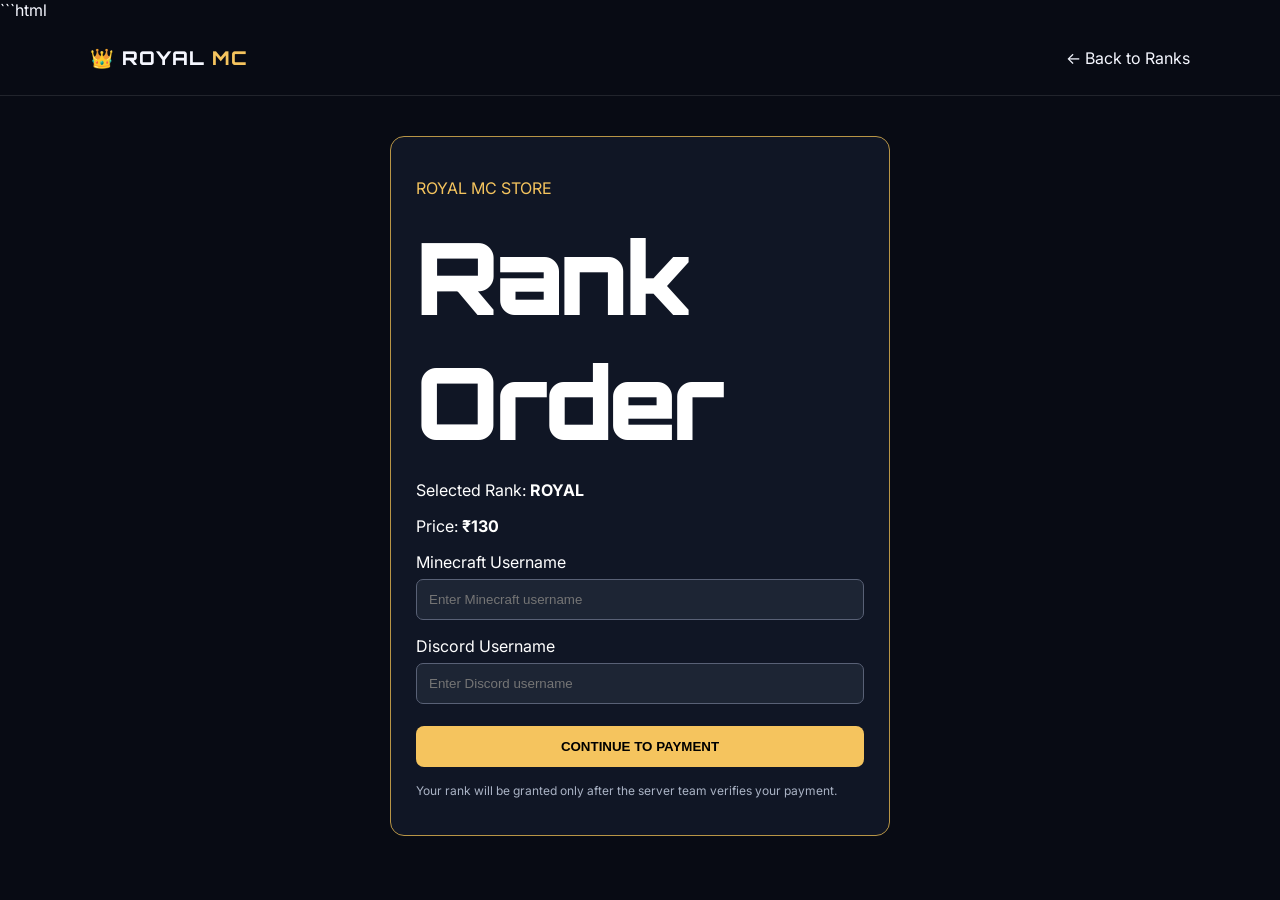
==== Order.html @ ef742a97 "Create Order.html" ====
```html
<!DOCTYPE html>
<html lang="en">
<head>
<meta charset="UTF-8">
<meta name="viewport" content="width=device-width, initial-scale=1">
<title>Rank Order | ROYAL MC</title>
<link rel="stylesheet" href="style.css">
<style>
.order-box{max-width:500px;margin:40px auto;padding:25px;background:#101625;border:1px solid #b89546;border-radius:14px;color:white}
.order-box label{display:block;margin-top:16px}
.order-box input{box-sizing:border-box;width:100%;padding:12px;margin-top:7px;border-radius:7px;border:1px solid #596176;background:#1d2534;color:white}
.order-box button{width:100%;padding:13px;margin-top:22px;border:0;border-radius:8px;background:#f5c45e;font-weight:bold}
</style>
</head>
<body>
<header class="topbar">
<a class="brand" href="index.html">👑 ROYAL <span>MC</span></a>
<a href="ranks.html">← Back to Ranks</a>
</header>

<main class="order-box">
<p style="color:#f5c45e">ROYAL MC STORE</p>
<h1>Rank Order</h1>
<p>Selected Rank: <strong id="rank">ROYAL</strong></p>
<p>Price: <strong id="price">₹130</strong></p>

<form id="orderForm">
<label>Minecraft Username</label>
<input id="mcname" required maxlength="32" placeholder="Enter Minecraft username">

<label>Discord Username</label>
<input id="discord" required maxlength="50" placeholder="Enter Discord username">

<button type="submit">CONTINUE TO PAYMENT</button>
</form>
<p style="font-size:12px;color:#aab3c5">Your rank will be granted only after the server team verifies your payment.</p>
</main>

<script>
const prices={ROYAL:130,LEGEND:100,ELITE:80,TITAN:50,VIP:25};
const params=new URLSearchParams(location.search);
const rank=(params.get("rank")||"ROYAL").toUpperCase();
document.getElementById("rank").textContent=prices[rank]?" "+rank:"ROYAL";
document.getElementById("price").textContent="₹"+(prices[rank]||130);

document.getElementById("orderForm").addEventListener("submit",function(e){
e.preventDefault();
const mc=document.getElementById("mcname").value.trim();
const discord=document.getElementById("discord").value.trim();
const order={rank:rank,price:prices[rank]||130,minecraft:mc,discord:discord};
sessionStorage.setItem("royalMcOrder",JSON.stringify(order));
location.href="payment.html";
});
</script>
</body>
</html>
---- style.css ----
@import url('https://fonts.googleapis.com/css2?family=Orbitron:wght@400;500;600;700;800;900&family=Inter:wght@400;500;600;700;800&display=swap');

:root {
  --bg: #080b14;
  --panel: #101625;
  --gold: #f5c45e;
  --blue: #73caff;
  --text: #f5f7ff;
  --muted: #9ca8bf;
  --border: rgba(255,255,255,.10);
}
* { box-sizing: border-box; }
html { scroll-behavior: smooth; }
body {
  margin: 0;
  background: var(--bg);
  color: var(--text);
  font-family: Inter, sans-serif;
  overflow-x: hidden;
}
a { color: inherit; text-decoration: none; }
.topbar {
  min-height: 76px; padding: 18px 7%;
  display: flex; justify-content: space-between; align-items: center;
  gap: 16px; border-bottom: 1px solid var(--border);
  background: rgba(8,11,20,.92);
}
.brand { font: 800 19px Orbitron, sans-serif; letter-spacing: 1px; }
.brand span, h1 span, h2 span { color: var(--gold); }
.online-tag { color: var(--muted); font-size: 10px; letter-spacing: 1.5px; }
.online-tag i { display: inline-block; width: 7px; height: 7px; background: #f5c45e; border-radius: 50%; margin-right: 7px; }
.hero {
  min-height: 640px; padding: 90px 20px 80px;
  display: flex; flex-direction: column; align-items: center; text-align: center;
  position: relative; overflow: hidden;
}
.hero-glow {
  position: absolute; width: 420px; height: 300px; top: 70px;
  background: #8c6aff; opacity: .14; filter: blur(100px); pointer-events: none;
}
.owner-badge {
  position: relative; display: inline-flex; align-items: center; gap: 15px;
  padding: 13px 25px; border: 1px solid rgba(245,196,94,.5);
  border-radius: 16px; background: rgba(18,23,39,.9);
  animation: float 3s ease-in-out infinite;
  box-shadow: 0 0 35px rgba(245,196,94,.08);
}
.crown { font-size: 34px; filter: drop-shadow(0 0 10px #f5c45e); }
.owner-badge div { display: flex; flex-direction: column; gap: 5px; text-align: left; }
.owner-badge small { color: var(--gold); font-size: 10px; letter-spacing: 3px; font-weight: 800; }
.owner-badge strong {
  font: 800 17px Orbitron, sans-serif;
  background: linear-gradient(90deg,#fff,#73caff,#b9a2ff,#fff);
  background-size: 250% auto; color: transparent; background-clip: text;
  -webkit-background-clip: text; animation: gradient 4s linear infinite;
}
.eyebrow { font-size: 10px; letter-spacing: 4px; font-weight: 800; color: var(--blue); }
.hero .eyebrow { margin-top: 48px; }
h1 { position: relative; margin: 8px 0; font: 900 clamp(48px,10vw,100px) Orbitron,sans-serif; letter-spacing: -4px; }
.tagline { font-size: clamp(16px,3vw,21px); color: #d8deed; margin: 10px 0; }
.intro { max-width: 490px; color: var(--muted); line-height: 1.8; font-size: 14px; }
.server-box {
  display: flex; align-items: center; justify-content: space-between; gap: 24px;
  width: min(100%,440px); padding: 17px; margin-top: 26px;
  border: 1px solid var(--border); border-radius: 14px;
  background: rgba(255,255,255,.035); text-align: left;
}
.server-box div { display: flex; flex-direction: column; gap: 7px; min-width: 0; }
.server-box small { font-size: 9px; letter-spacing: 1.5px; color: var(--muted); }
.server-box strong { overflow-wrap: anywhere; font: 700 14px Orbitron,sans-serif; }
.primary-btn, .outline-btn {
  display: inline-flex; justify-content: center; align-items: center;
  border-radius: 8px; padding: 13px 19px; font-size: 10px;
  letter-spacing: 1px; font-weight: 800; cursor: pointer; transition: .2s;
}
.primary-btn { background: linear-gradient(110deg,#f5c45e,#ffe7a6); color: #17120a; border: 0; }
.primary-btn:hover, .outline-btn:hover, .category-card:hover, .social-card:hover { transform: translateY(-4px); }
.outline-btn { border: 1px solid var(--border); background: rgba(255,255,255,.04); }
.copy-message { min-height: 15px; margin: 9px 0 0; color: var(--gold); font-size: 12px; }
.hero-links { display: flex; flex-wrap: wrap; justify-content: center; gap: 12px; margin-top: 15px; }
.category-section { padding: 75px 7%; max-width: 1200px; margin: auto; }
.section-heading { text-align: center; margin-bottom: 32px; }
.section-heading .eyebrow { margin-bottom: 12px; }
h2 { font: 800 clamp(25px,5vw,38px) Orbitron,sans-serif; margin: 0 0 12px; }
.section-heading > p:last-child { color: var(--muted); font-size: 13px; }
.category-grid { display: grid; grid-template-columns: repeat(2,minmax(0,1fr)); gap: 18px; }
.category-card {
  padding: 28px; border: 1px solid var(--border); border-radius: 16px;
  background: linear-gradient(145deg,#131b2d,#0c111d);
  transition: transform .25s,border-color .25s;
}
.category-card:hover { border-color: rgba(245,196,94,.55); }
.card-icon { font-size: 34px; color: var(--gold); margin-bottom: 22px; }
.card-label { color: var(--blue); font-size: 9px; font-weight: 800; letter-spacing: 2px; }
.category-card h3 { font: 800 21px Orbitron,sans-serif; margin: 12px 0; }
.category-card p, .feature-card p, .social-card p { color: var(--muted); font-size: 13px; line-height: 1.7; }
.card-link { display: inline-block; margin-top: 15px; color: var(--gold); font-size: 10px; font-weight: 800; letter-spacing: 1px; }
.feature-card {
  display: flex; align-items: center; gap: 18px; padding: 23px;
  border: 1px solid var(--border); border-radius: 14px; background: var(--panel);
}
.feature-icon { font-size: 35px; }
.feature-card h3 { font: 700 15px Orbitron,sans-serif; margin: 0; }
.feature-card p { margin-bottom: 0; }
.coming { margin-left: auto; flex-shrink: 0; padding: 8px 10px; border: 1px solid #735f34; border-radius: 6px; color: var(--gold); font-size: 9px; font-weight: 800; }
.social-grid { display: grid; grid-template-columns: repeat(2,minmax(0,1fr)); gap: 16px; }
.social-card { display: flex; align-items: center; gap: 16px; padding: 22px; background: var(--panel); border: 1px solid var(--border); border-radius: 14px; transition: transform .2s; }
.social-card > span { font-size: 28px; color: var(--blue); }
.social-card h3 { font: 700 15px Orbitron,sans-serif; margin: 0; }
.social-card p { margin: 6px 0 0; }
.social-card b { margin-left: auto; color: var(--gold); }
footer { text-align: center; padding: 45px 20px; border-top: 1px solid var(--border); }
footer p { color: var(--muted); font-size: 12px; }
footer small { color: #68738a; font-size: 10px; }
@keyframes float { 0%,100% { transform: translateY(0); } 50% { transform: translateY(-6px); } }
@keyframes gradient { to { background-position: 250% center; } }
@media(max-width:600px) {
  .topbar { padding: 17px 5%; align-items: flex-start; flex-direction: column; }
  .hero { padding: 65px 18px; min-height: auto; }
  h1 { letter-spacing: -2px; }
  .owner-badge { padding: 12px 17px; gap: 11px; }
  .owner-badge strong { font-size: 14px; }
  .server-box { gap: 10px; padding: 13px; }
  .server-box strong { font-size: 11px; }
  .server-box .primary-btn { padding: 12px; }
  .category-section { padding: 55px 18px; }
  .category-grid, .social-grid { grid-template-columns: 1fr; }
  .category-card { padding: 23px; }
  .feature-card { flex-wrap: wrap; }
  .coming { margin-left: 0; }
}
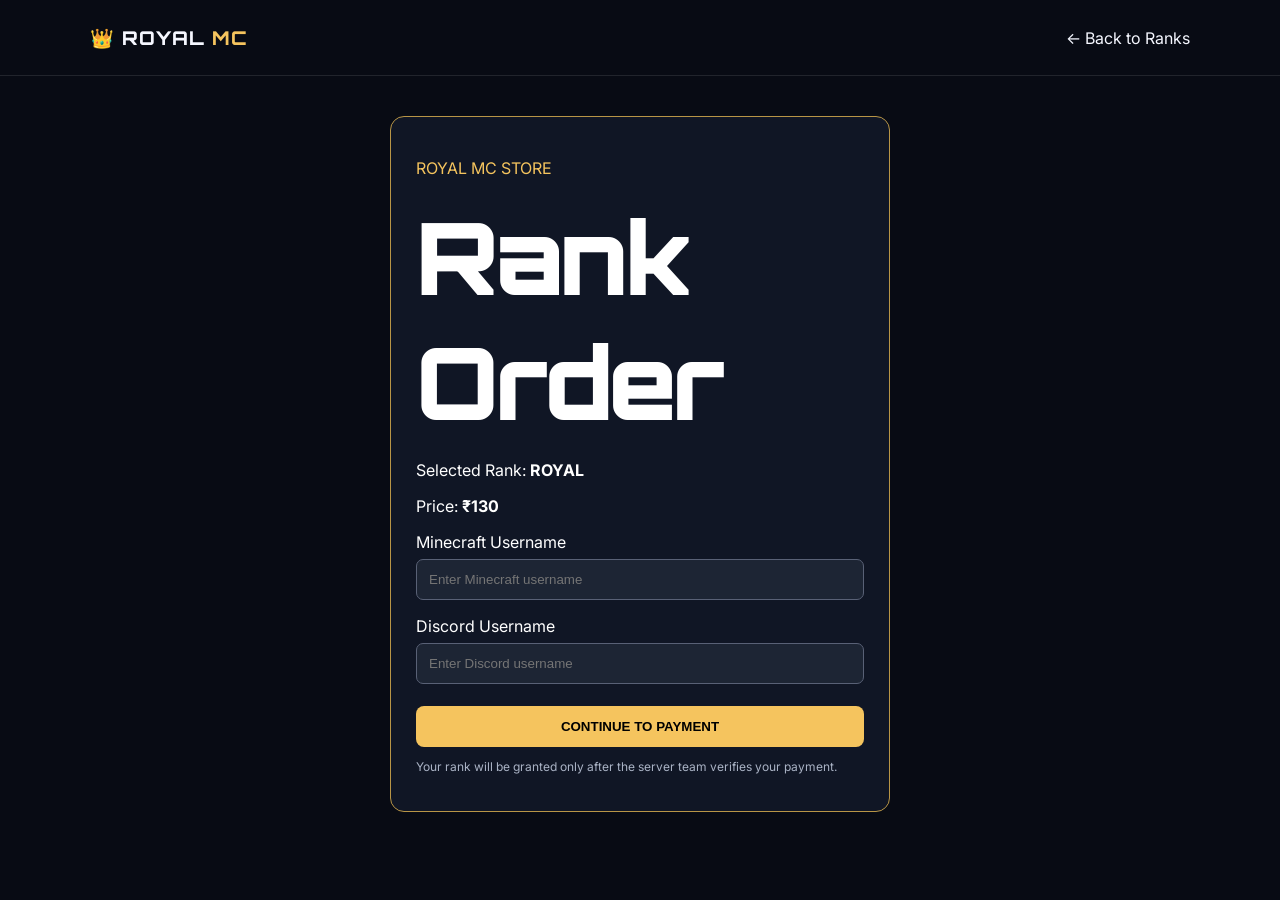
==== commit 455e713c: "Update Order.html" ====
--- a/Order.html
+++ b/Order.html
@@ -1,4 +1,3 @@
-```html
 <!DOCTYPE html>
 <html lang="en">
 <head>
